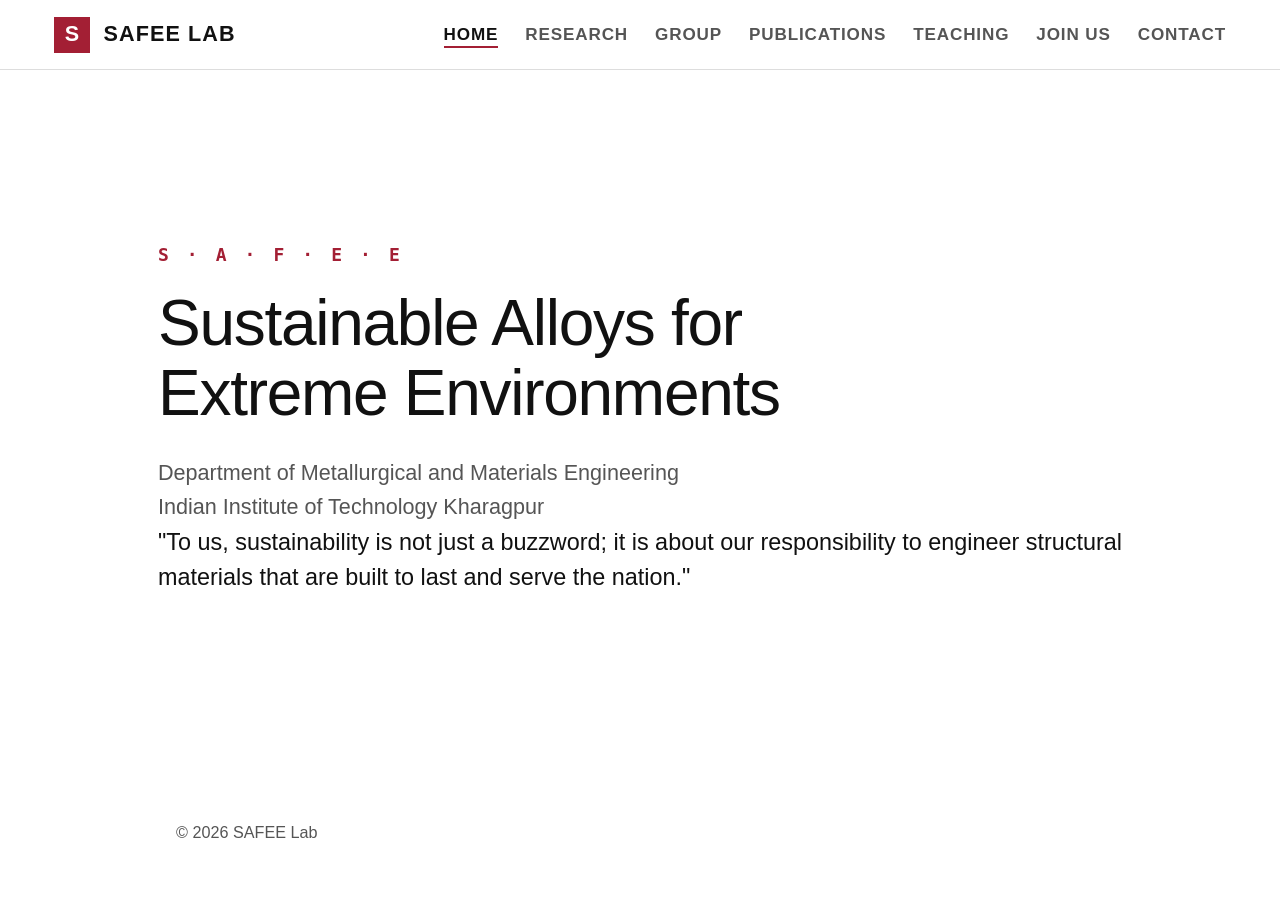
==== index.html @ 29551b2c "Add files via upload version 1 - 4th June 2026" ====
<!DOCTYPE html>
<html lang="en">
<head>
  <meta charset="UTF-8">
  <meta name="viewport" content="width=device-width, initial-scale=1.0">
  <meta http-equiv="X-UA-Compatible" content="IE=edge">
  <meta http-equiv="Content-Security-Policy" content="default-src 'self'; font-src 'self' https://fonts.gstatic.com; style-src 'self' https://fonts.googleapis.com 'unsafe-inline'; img-src 'self' data: *; script-src 'self' 'unsafe-inline';">
  <title>Home | SAFEE Lab</title>
  <link rel="preconnect" href="https://fonts.googleapis.com">
  <link rel="preconnect" href="https://fonts.gstatic.com" crossorigin>
  <link href="https://fonts.googleapis.com/css2?family=Funnel+Sans:wght@300;400;500;600;700&family=DM+Mono:wght@400;500&display=swap" rel="stylesheet">
  <link rel="stylesheet" href="style.css">
</head>
<body class="page-index">

<nav>
  <a class="nav-brand" href="index.html">
    <div class="nav-logo">S</div>
    <div class="nav-brand-text">SAFEE Lab</div>
  </a>
  <div style="display:flex; align-items:center;">
    <ul class="nav-links">
      <li><a href="index.html" class="active">Home</a></li>
      <li><a href="research.html">Research</a></li>
      <li><a href="group.html">Group</a></li>
      <li><a href="publications.html">Publications</a></li>
      <li><a href="teaching.html">Teaching</a></li>
      <li><a href="opportunities.html">Join Us</a></li>
      <li><a href="contact.html">Contact</a></li>
    </ul>
  </div>
</nav>

<main>
  <div class="content-wrap hero-welcome">
    <div class="hero-acronym">S · A · F · E · E</div>
    <h1 class="hero-title">Sustainable Alloys for<br>Extreme Environments</h1>
    <p class="hero-subtitle">Department of Metallurgical and Materials Engineering <br> Indian Institute of Technology Kharagpur</p>
    
    <blockquote class="hero-quote">
      "To us, sustainability is not just a buzzword; it is about our responsibility to engineer structural materials that are built to last and serve the nation."
    </blockquote>
  </div>
</main>

<footer>
  <div>© 2026 SAFEE Lab</div>
</footer>

<script src="script.js"></script>
</body>
</html>
---- style.css ----
/* ─── TASAN-STYLE ACADEMIC 3-COLOR PALETTE ─── */
:root {
  --bg-main: #ffffff;
  --bg-alt: #f4f4f4;
  --text-primary: #111111;
  --text-secondary: #555555;
  --border-color: #dddddd;
  --accent-color: #a31f34; 
  --nav-bg: rgba(255, 255, 255, 0.98);
}

* { margin: 0; padding: 0; box-sizing: border-box; font-family: 'Funnel Sans', sans-serif; }

html { font-size: 18px; scroll-behavior: smooth; }

body {
  background: var(--bg-main);
  color: var(--text-primary);
  line-height: 1.6;
  overflow-x: hidden;
}

a { color: var(--accent-color); text-decoration: none; font-weight: 500; transition: color 0.2s; }
a:hover { color: var(--text-primary); text-decoration: underline; }

/* ─── NAVIGATION ─── */
nav {
  position: fixed; top: 0; left: 0; right: 0; z-index: 100;
  background: var(--nav-bg);
  border-bottom: 1px solid var(--border-color);
  display: flex; align-items: center; justify-content: space-between;
  padding: 0 3rem; height: 70px;
}

.nav-brand { display: flex; align-items: center; gap: 0.75rem; cursor: pointer; }
.nav-logo {
  width: 36px; height: 36px;
  background: var(--accent-color);
  display: flex; align-items: center; justify-content: center;
  font-weight: 700; color: #fff; font-size: 1.2rem;
}
.nav-brand-text { font-size: 1.2rem; font-weight: 700; color: var(--text-primary); text-transform: uppercase; letter-spacing: 0.05em; }

.nav-links { display: flex; align-items: center; gap: 1.5rem; list-style: none; }
.nav-links a {
  color: var(--text-secondary);
  font-size: 0.95rem; font-weight: 600; text-transform: uppercase; letter-spacing: 0.05em;
  position: relative; padding-bottom: 0.2rem;
}
.nav-links a::after {
  content: ''; position: absolute; left: 0; bottom: 0; width: 0; height: 2px; background: var(--accent-color); transition: width 0.2s;
}
.nav-links a:hover::after, .nav-links a.active::after { width: 100%; }
.nav-links a:hover, .nav-links a.active { color: var(--text-primary); text-decoration: none; }

/* ─── PAGE LAYOUT ─── */
main { min-height: 100vh; padding-top: 70px; animation: fadeIn 0.4s ease forwards; }
.content-wrap { max-width: 1000px; margin: 0 auto; padding: 4rem 2rem; }

/* ─── HERO VIEW ─── */
.hero-welcome { padding: 8rem 1rem 6rem; text-align: left; border-bottom: 1px solid var(--border-color); }
.hero-title { font-size: clamp(2.5rem, 5vw, 4rem); color: var(--text-primary); margin-bottom: 1.5rem; font-weight: 300; line-height: 1.1; letter-spacing: -0.02em; }
.hero-acronym { font-family: 'DM Mono', monospace; font-size: 1rem; color: var(--accent-color); margin-bottom: 1rem; letter-spacing: 0.2em; font-weight: 600; }
.hero-subtitle { font-size: 1.2rem; color: var(--text-secondary); font-weight: 400; max-width: 600px; }

/* ─── INDEX SPECIFIC OVERRIDES ─── */
.page-index { display: flex; flex-direction: column; height: 100vh; min-height: 100vh; overflow: hidden; }
.page-index main { flex: 1; min-height: auto; display: flex; align-items: center; padding-top: 70px; }
.page-index .hero-welcome { padding: 2rem 1rem; border-bottom: none; }
.hero-quote { margin-bottom: 0; font-size: 1.3rem; line-height: 1.5; font-weight: 300; color: var(--text-primary); }

/* ─── RESEARCH VIEW ─── */
.vision-block { margin-bottom: 2rem; padding-bottom: 2rem; border-bottom: 1px solid var(--border-color); }
.vision-text { font-size: 1.15rem; line-height: 1.7; font-weight: 400; color: var(--text-primary); }
.vision-text strong { color: var(--accent-color); font-weight: 600; }
.interests-block { margin-bottom: 4rem; padding-bottom: 2rem; border-bottom: 1px solid var(--border-color); }
.interests-block.no-border { border-bottom: none; padding-bottom: 0; margin-bottom: 2rem; }
.interests-title { font-size: 1rem; font-weight: 700; text-transform: uppercase; color: var(--accent-color); margin-bottom: 1rem; letter-spacing: 0.1em; }
.chip-group { display: flex; flex-wrap: wrap; gap: 0.75rem; margin-top: 1rem; }
.chip { padding: 0.5rem 1rem; font-weight: 500; font-size: 0.95rem; background: var(--bg-alt); border-radius: 4px; border: 1px solid var(--border-color); color: var(--text-primary); }
.research-grid-item { display: grid; grid-template-columns: 300px 1fr; gap: 3rem; margin-bottom: 4rem; align-items: start; }
.research-grid-item img { width: 100%; height: 220px; object-fit: cover; border: 1px solid var(--border-color); filter: grayscale(20%); }
.research-item-body h3 { font-size: 1.5rem; margin-bottom: 0.75rem; color: var(--text-primary); font-weight: 600; }
.research-item-body p { font-size: 1rem; color: var(--text-secondary); margin-bottom: 1rem; }

/* ─── GROUP VIEW ─── */
.group-container { display: flex; flex-direction: column; gap: 4rem; }
.group-card { display: grid; grid-template-columns: 180px 1fr; gap: 3rem; align-items: center; padding-bottom: 3rem; border-bottom: 1px solid var(--border-color); }
.member-avatar { width: 180px; height: 180px; object-fit: cover; border-radius: 4px; border: 1px solid var(--border-color); transition: filter 0.3s; }
.group-card-content h3 { font-size: 1.6rem; color: var(--text-primary); margin-bottom: 0.25rem; font-weight: 600; }
.role-sub { font-size: 1rem; color: var(--accent-color); font-weight: 700; text-transform: uppercase; letter-spacing: 0.05em; margin-bottom: 0.5rem; }
.role-desc { font-size: 1.1rem; color: var(--text-secondary); margin-bottom: 1rem; }
.social-links { display: flex; gap: 0.75rem; }
.symbol-link { display: inline-flex; align-items: center; justify-content: center; width: 36px; height: 36px; border: 1px solid var(--border-color); background: var(--bg-alt); border-radius: 4px; color: var(--text-secondary); transition: all 0.2s ease; }
.symbol-link:hover { background: var(--accent-color); border-color: var(--accent-color); color: #ffffff; }
.symbol-link svg { width: 18px; height: 18px; fill: currentColor; }
.group-section-title { font-size: 1.5rem; margin-bottom: 1rem; color: var(--text-primary); font-weight: 600; }
.group-section-desc { color: var(--text-secondary); }

/* ─── PUBLICATIONS VIEW ─── */
.tab-container { display: flex; gap: 1rem; margin-bottom: 2rem; border-bottom: 1px solid var(--border-color); }
.tab-btn { background: none; border: none; padding: 0.5rem 1rem; font-size: 1rem; font-weight: 600; color: var(--text-secondary); cursor: pointer; border-bottom: 2px solid transparent; transition: all 0.2s; }
.tab-btn.active { color: var(--accent-color); border-bottom: 2px solid var(--accent-color); }
.tab-btn:hover { color: var(--text-primary); }
.tab-content { display: none; }
.tab-content.active { display: block; animation: fadeIn 0.3s ease; }
.pub-row { padding: 1.5rem 0; border-bottom: 1px solid var(--border-color); }
.pub-row:last-child { border-bottom: none; }
.pub-title { font-size: 1.1rem; font-weight: 600; color: var(--text-primary); margin-bottom: 0.5rem; line-height: 1.4; }
.pub-authors { font-size: 1rem; color: var(--text-secondary); margin-bottom: 0.25rem; }
.pub-journal { font-style: italic; font-size: 0.95rem; color: var(--text-primary); font-weight: 400; }
.pub-doi { margin-top: 0.25rem; }
.pub-doi span { font-family: 'DM Mono', monospace; font-size: 0.85rem; }
.pub-doi a { text-decoration: underline; }

/* ─── CONTACT / OPPORTUNITIES VIEW ─── */
.contact-clean { padding: 2rem 0; text-align: left; }
.contact-clean h2 { font-size: 2rem; margin-bottom: 1rem; color: var(--text-primary); font-weight: 600; }
.contact-clean p { font-size: 1.1rem; color: var(--text-secondary); margin-bottom: 0.5rem; }
.email-highlight { font-size: 1.2rem; color: var(--text-primary); font-weight: 600; margin-top: 1.5rem; display: inline-block; border-bottom: 2px solid var(--accent-color); }
.opportunities-text { font-size: 1.15rem; line-height: 1.7; color: var(--text-primary); }
.opportunities-text a { color: var(--accent-color); font-weight: 600; text-decoration: underline; }

/* ─── TEACHING ─── */
.unified-bullet-list { list-style-type: disc; padding-left: 1.5rem; margin-top: 1rem; }
.unified-bullet-list li { font-size: 1rem; color: var(--text-secondary); margin-bottom: 0.5rem; }

/* ─── FOOTER ─── */
footer { padding: 3rem 2rem; text-align: left; max-width: 1000px; margin: 0 auto; font-size: 0.9rem; color: var(--text-secondary); display: flex; justify-content: space-between; align-items: center; width: 100%; }

@keyframes fadeIn { from { opacity: 0; transform: translateY(5px); } to { opacity: 1; transform: translateY(0); } }

@media (max-width: 800px) {
  nav { padding: 0 1.5rem; }
  .nav-links { display: none; }
  .research-grid-item, .group-card { grid-template-columns: 1fr; gap: 1.5rem; }
  .research-grid-item img { height: auto; aspect-ratio: 16/9; }
  .member-avatar { height: auto; aspect-ratio: 1/1; max-width: 250px; }
  .content-wrap { padding: 2rem 1.5rem; }
  footer { flex-direction: column; text-align: center; gap: 1rem; }
  .tab-container { flex-direction: column; gap: 0; }
  .tab-btn { text-align: left; border-bottom: none; border-left: 2px solid transparent; }
  .tab-btn.active { border-bottom: none; border-left: 2px solid var(--accent-color); }
}
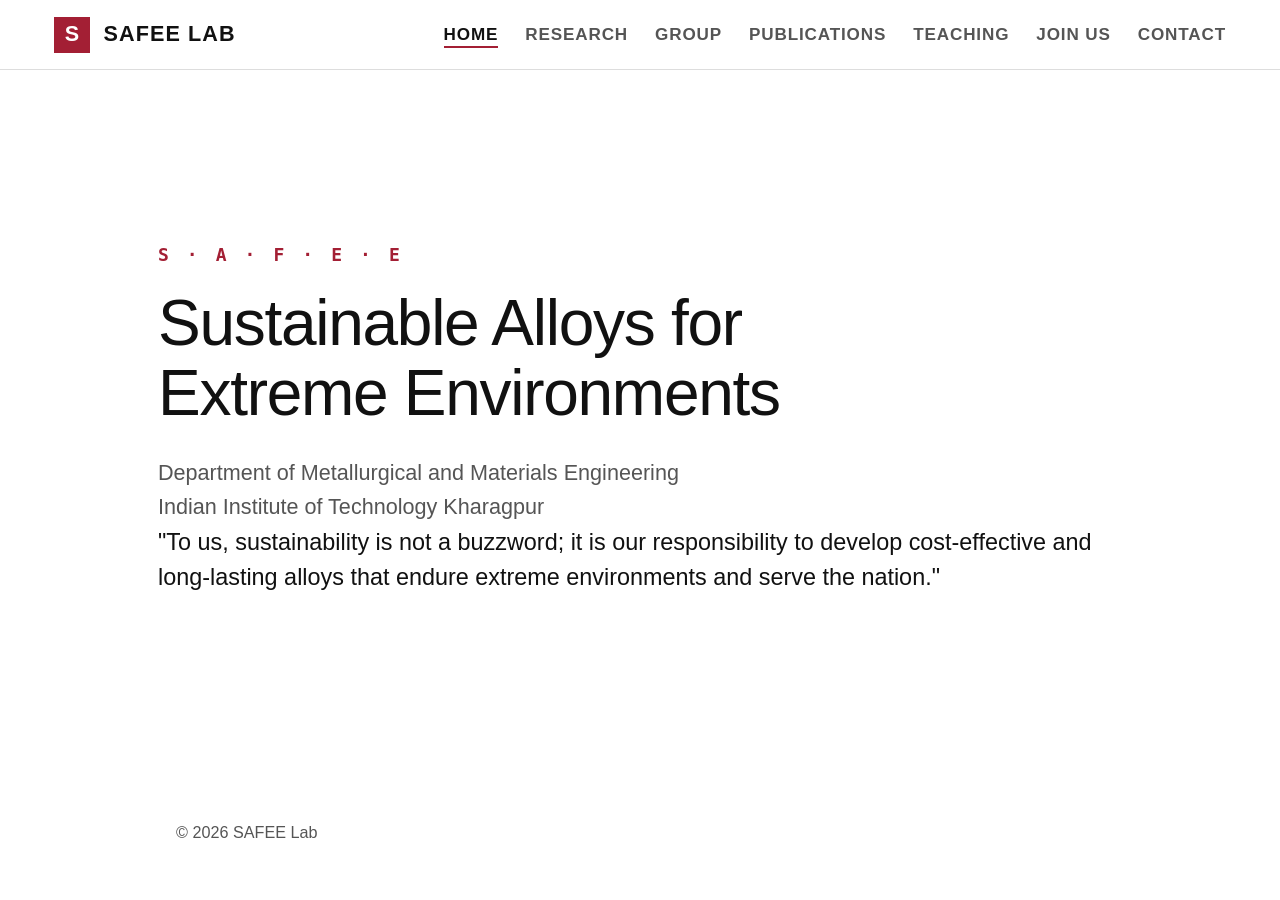
==== commit c6644645: "Update index.html" ====
--- a/index.html
+++ b/index.html
@@ -38,7 +38,7 @@
     <p class="hero-subtitle">Department of Metallurgical and Materials Engineering <br> Indian Institute of Technology Kharagpur</p>
     
     <blockquote class="hero-quote">
-      "To us, sustainability is not just a buzzword; it is about our responsibility to engineer structural materials that are built to last and serve the nation."
+      "To us, sustainability is not a buzzword; it is our responsibility to develop cost-effective and long-lasting alloys that endure extreme environments and serve the nation."
     </blockquote>
   </div>
 </main>
@@ -49,4 +49,4 @@
 
 <script src="script.js"></script>
 </body>
-</html>+</html>
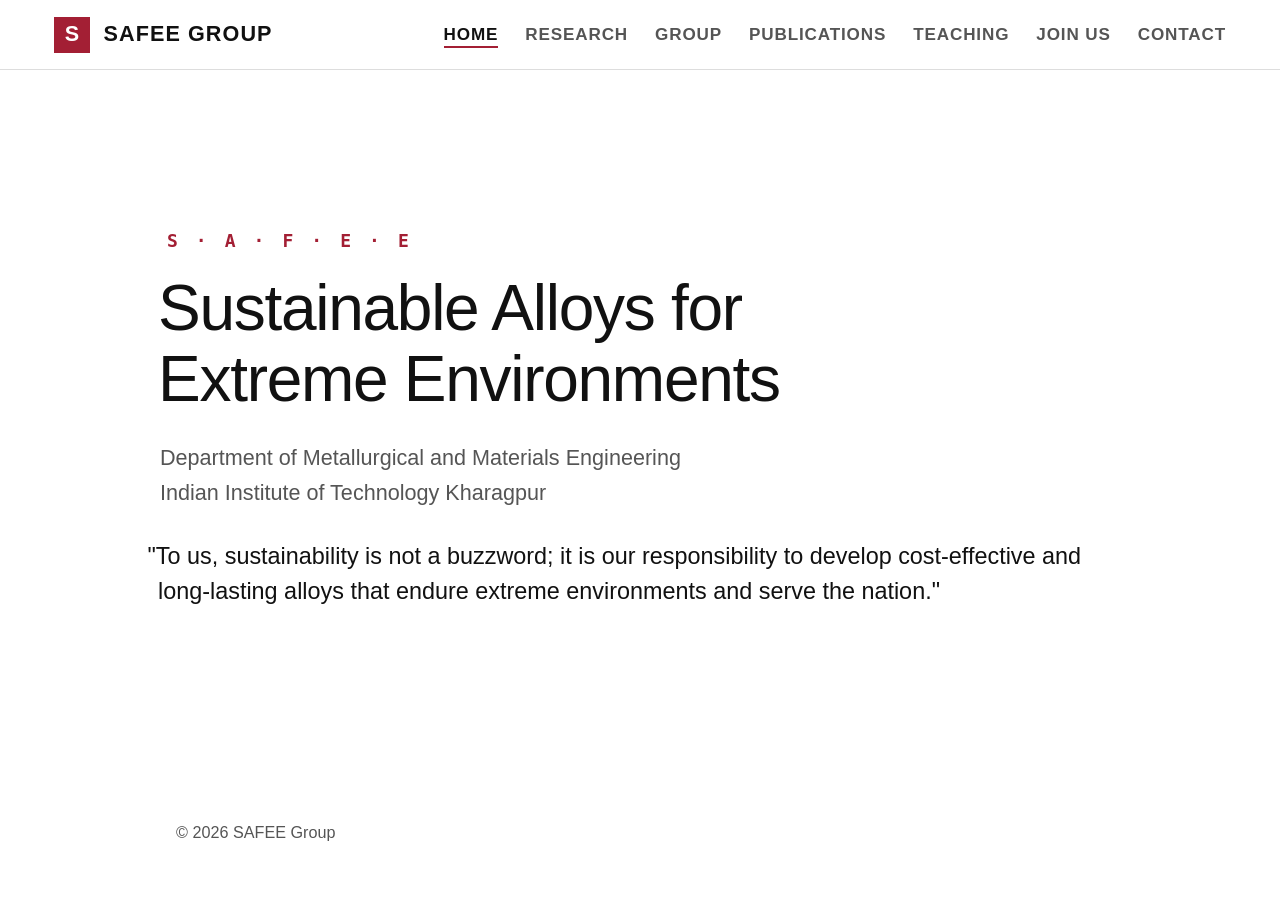
==== commit 0ce19472: "minor revision" ====
--- a/index.html
+++ b/index.html
@@ -5,7 +5,7 @@
   <meta name="viewport" content="width=device-width, initial-scale=1.0">
   <meta http-equiv="X-UA-Compatible" content="IE=edge">
   <meta http-equiv="Content-Security-Policy" content="default-src 'self'; font-src 'self' https://fonts.gstatic.com; style-src 'self' https://fonts.googleapis.com 'unsafe-inline'; img-src 'self' data: *; script-src 'self' 'unsafe-inline';">
-  <title>Home | SAFEE Lab</title>
+  <title>Home | SAFEE Group</title>
   <link rel="preconnect" href="https://fonts.googleapis.com">
   <link rel="preconnect" href="https://fonts.gstatic.com" crossorigin>
   <link href="https://fonts.googleapis.com/css2?family=Funnel+Sans:wght@300;400;500;600;700&family=DM+Mono:wght@400;500&display=swap" rel="stylesheet">
@@ -16,7 +16,7 @@
 <nav>
   <a class="nav-brand" href="index.html">
     <div class="nav-logo">S</div>
-    <div class="nav-brand-text">SAFEE Lab</div>
+    <div class="nav-brand-text">SAFEE Group</div>
   </a>
   <div style="display:flex; align-items:center;">
     <ul class="nav-links">
@@ -36,7 +36,9 @@
     <div class="hero-acronym">S · A · F · E · E</div>
     <h1 class="hero-title">Sustainable Alloys for<br>Extreme Environments</h1>
     <p class="hero-subtitle">Department of Metallurgical and Materials Engineering <br> Indian Institute of Technology Kharagpur</p>
-    
+
+    <br/>
+  
     <blockquote class="hero-quote">
       "To us, sustainability is not a buzzword; it is our responsibility to develop cost-effective and long-lasting alloys that endure extreme environments and serve the nation."
     </blockquote>
@@ -44,7 +46,7 @@
 </main>
 
 <footer>
-  <div>© 2026 SAFEE Lab</div>
+  <div>© 2026 SAFEE Group</div>
 </footer>
 
 <script src="script.js"></script>
--- a/style.css
+++ b/style.css
@@ -60,14 +60,14 @@
 /* ─── HERO VIEW ─── */
 .hero-welcome { padding: 8rem 1rem 6rem; text-align: left; border-bottom: 1px solid var(--border-color); }
 .hero-title { font-size: clamp(2.5rem, 5vw, 4rem); color: var(--text-primary); margin-bottom: 1.5rem; font-weight: 300; line-height: 1.1; letter-spacing: -0.02em; }
-.hero-acronym { font-family: 'DM Mono', monospace; font-size: 1rem; color: var(--accent-color); margin-bottom: 1rem; letter-spacing: 0.2em; font-weight: 600; }
-.hero-subtitle { font-size: 1.2rem; color: var(--text-secondary); font-weight: 400; max-width: 600px; }
+.hero-acronym { font-family: 'DM Mono', monospace; font-size: 1rem; color: var(--accent-color); margin-bottom: 1rem; letter-spacing: 0.2em; font-weight: 600; margin-left: 0.50rem;}
+.hero-subtitle { font-size: 1.2rem; color: var(--text-secondary); font-weight: 400; max-width: 600px; margin-left: 2px;}
 
 /* ─── INDEX SPECIFIC OVERRIDES ─── */
 .page-index { display: flex; flex-direction: column; height: 100vh; min-height: 100vh; overflow: hidden; }
 .page-index main { flex: 1; min-height: auto; display: flex; align-items: center; padding-top: 70px; }
 .page-index .hero-welcome { padding: 2rem 1rem; border-bottom: none; }
-.hero-quote { margin-bottom: 0; font-size: 1.3rem; line-height: 1.5; font-weight: 300; color: var(--text-primary); }
+.hero-quote { margin-bottom: 0; font-size: 1.3rem; line-height: 1.5; font-weight: 300; color: var(--text-primary); text-indent: -0.45em; }
 
 /* ─── RESEARCH VIEW ─── */
 .vision-block { margin-bottom: 2rem; padding-bottom: 2rem; border-bottom: 1px solid var(--border-color); }
@@ -118,6 +118,7 @@
 .contact-clean h2 { font-size: 2rem; margin-bottom: 1rem; color: var(--text-primary); font-weight: 600; }
 .contact-clean p { font-size: 1.1rem; color: var(--text-secondary); margin-bottom: 0.5rem; }
 .email-highlight { font-size: 1.2rem; color: var(--text-primary); font-weight: 600; margin-top: 1.5rem; display: inline-block; border-bottom: 2px solid var(--accent-color); }
+.opportunities-heading { color: var(--accent-color); margin-bottom: 1rem; }
 .opportunities-text { font-size: 1.15rem; line-height: 1.7; color: var(--text-primary); }
 .opportunities-text a { color: var(--accent-color); font-weight: 600; text-decoration: underline; }
 
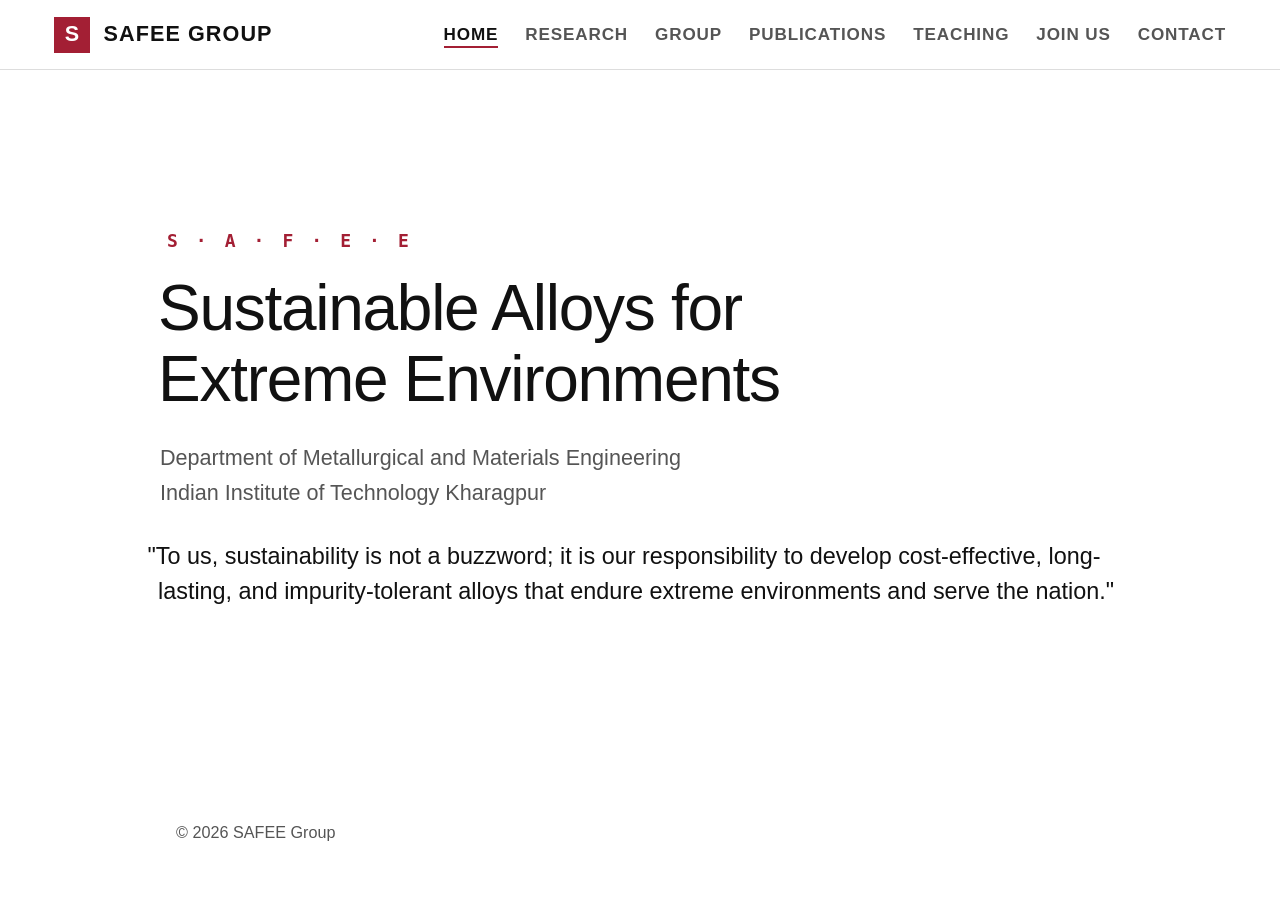
==== commit 92112bd5: "Update" ====
--- a/index.html
+++ b/index.html
@@ -28,6 +28,11 @@
       <li><a href="opportunities.html">Join Us</a></li>
       <li><a href="contact.html">Contact</a></li>
     </ul>
+    <div class="menu-toggle" id="mobile-menu">
+      <span class="bar"></span>
+      <span class="bar"></span>
+      <span class="bar"></span>
+    </div>
   </div>
 </nav>
 
@@ -40,7 +45,7 @@
     <br/>
   
     <blockquote class="hero-quote">
-      "To us, sustainability is not a buzzword; it is our responsibility to develop cost-effective and long-lasting alloys that endure extreme environments and serve the nation."
+      "To us, sustainability is not a buzzword; it is our responsibility to develop cost-effective, long-lasting, and impurity-tolerant alloys that endure extreme environments and serve the nation."
     </blockquote>
   </div>
 </main>
--- a/style.css
+++ b/style.css
@@ -18,6 +18,9 @@
   color: var(--text-primary);
   line-height: 1.6;
   overflow-x: hidden;
+  display: flex;
+  flex-direction: column;
+  min-height: 100vh;
 }
 
 a { color: var(--accent-color); text-decoration: none; font-weight: 500; transition: color 0.2s; }
@@ -25,14 +28,14 @@
 
 /* ─── NAVIGATION ─── */
 nav {
-  position: fixed; top: 0; left: 0; right: 0; z-index: 100;
+  position: fixed; top: 0; left: 0; right: 0; z-index: 1000;
   background: var(--nav-bg);
   border-bottom: 1px solid var(--border-color);
   display: flex; align-items: center; justify-content: space-between;
   padding: 0 3rem; height: 70px;
 }
 
-.nav-brand { display: flex; align-items: center; gap: 0.75rem; cursor: pointer; }
+.nav-brand { display: flex; align-items: center; gap: 0.75rem; cursor: pointer; z-index: 1001; }
 .nav-logo {
   width: 36px; height: 36px;
   background: var(--accent-color);
@@ -41,7 +44,7 @@
 }
 .nav-brand-text { font-size: 1.2rem; font-weight: 700; color: var(--text-primary); text-transform: uppercase; letter-spacing: 0.05em; }
 
-.nav-links { display: flex; align-items: center; gap: 1.5rem; list-style: none; }
+.nav-links { display: flex; align-items: center; gap: 1.5rem; list-style: none; transition: transform 0.3s ease, opacity 0.3s ease; }
 .nav-links a {
   color: var(--text-secondary);
   font-size: 0.95rem; font-weight: 600; text-transform: uppercase; letter-spacing: 0.05em;
@@ -53,8 +56,27 @@
 .nav-links a:hover::after, .nav-links a.active::after { width: 100%; }
 .nav-links a:hover, .nav-links a.active { color: var(--text-primary); text-decoration: none; }
 
+/* Hamburger Menu Toggle (Hidden by default) */
+.menu-toggle {
+  display: none;
+  flex-direction: column;
+  justify-content: space-between;
+  width: 30px;
+  height: 21px;
+  cursor: pointer;
+  z-index: 1001;
+  margin-left: 1rem;
+}
+.menu-toggle .bar {
+  height: 3px;
+  width: 100%;
+  background-color: var(--text-primary);
+  border-radius: 3px;
+  transition: all 0.3s ease-in-out;
+}
+
 /* ─── PAGE LAYOUT ─── */
-main { min-height: 100vh; padding-top: 70px; animation: fadeIn 0.4s ease forwards; }
+main { flex: 1; padding-top: 70px; animation: fadeIn 0.4s ease forwards; }
 .content-wrap { max-width: 1000px; margin: 0 auto; padding: 4rem 2rem; }
 
 /* ─── HERO VIEW ─── */
@@ -98,7 +120,7 @@
 .group-section-desc { color: var(--text-secondary); }
 
 /* ─── PUBLICATIONS VIEW ─── */
-.tab-container { display: flex; gap: 1rem; margin-bottom: 2rem; border-bottom: 1px solid var(--border-color); }
+.tab-container { display: flex; flex-wrap: wrap; gap: 1rem; margin-bottom: 2rem; border-bottom: 1px solid var(--border-color); }
 .tab-btn { background: none; border: none; padding: 0.5rem 1rem; font-size: 1rem; font-weight: 600; color: var(--text-secondary); cursor: pointer; border-bottom: 2px solid transparent; transition: all 0.2s; }
 .tab-btn.active { color: var(--accent-color); border-bottom: 2px solid var(--accent-color); }
 .tab-btn:hover { color: var(--text-primary); }
@@ -110,14 +132,14 @@
 .pub-authors { font-size: 1rem; color: var(--text-secondary); margin-bottom: 0.25rem; }
 .pub-journal { font-style: italic; font-size: 0.95rem; color: var(--text-primary); font-weight: 400; }
 .pub-doi { margin-top: 0.25rem; }
-.pub-doi span { font-family: 'DM Mono', monospace; font-size: 0.85rem; }
+.pub-doi span, .pub-doi a { font-family: 'DM Mono', monospace; font-size: 0.85rem; word-break: break-all; /* Fix long DOIs breaking layout */ }
 .pub-doi a { text-decoration: underline; }
 
 /* ─── CONTACT / OPPORTUNITIES VIEW ─── */
 .contact-clean { padding: 2rem 0; text-align: left; }
 .contact-clean h2 { font-size: 2rem; margin-bottom: 1rem; color: var(--text-primary); font-weight: 600; }
 .contact-clean p { font-size: 1.1rem; color: var(--text-secondary); margin-bottom: 0.5rem; }
-.email-highlight { font-size: 1.2rem; color: var(--text-primary); font-weight: 600; margin-top: 1.5rem; display: inline-block; border-bottom: 2px solid var(--accent-color); }
+.email-highlight { font-size: clamp(1rem, 4vw, 1.2rem); color: var(--text-primary); font-weight: 600; margin-top: 1.5rem; display: inline-block; border-bottom: 2px solid var(--accent-color); word-break: break-all; }
 .opportunities-heading { color: var(--accent-color); margin-bottom: 1rem; }
 .opportunities-text { font-size: 1.15rem; line-height: 1.7; color: var(--text-primary); }
 .opportunities-text a { color: var(--accent-color); font-weight: 600; text-decoration: underline; }
@@ -131,15 +153,63 @@
 
 @keyframes fadeIn { from { opacity: 0; transform: translateY(5px); } to { opacity: 1; transform: translateY(0); } }
 
-@media (max-width: 800px) {
+/* ─── RESPONSIVE MEDIA QUERIES ─── */
+@media (max-width: 900px) {
   nav { padding: 0 1.5rem; }
-  .nav-links { display: none; }
+  
+  /* Mobile Navigation Styles */
+  .menu-toggle { display: flex; }
+  
+  .nav-links {
+    position: absolute;
+    top: 70px; /* Height of the nav bar */
+    left: 0;
+    right: 0;
+    background-color: var(--nav-bg);
+    flex-direction: column;
+    padding: 2rem;
+    gap: 1.5rem;
+    border-bottom: 1px solid var(--border-color);
+    box-shadow: 0 10px 15px -3px rgba(0, 0, 0, 0.05);
+    
+    /* Animation hidden state */
+    transform: translateY(-150%);
+    opacity: 0;
+    pointer-events: none;
+  }
+
+  .nav-links.active-menu {
+    transform: translateY(0);
+    opacity: 1;
+    pointer-events: all;
+  }
+
+  /* Hamburger Menu Animation to 'X' */
+  .menu-toggle.is-active .bar:nth-child(1) { transform: translateY(9px) rotate(45deg); }
+  .menu-toggle.is-active .bar:nth-child(2) { opacity: 0; }
+  .menu-toggle.is-active .bar:nth-child(3) { transform: translateY(-9px) rotate(-45deg); }
+
+  /* Page Content Adjustments */
   .research-grid-item, .group-card { grid-template-columns: 1fr; gap: 1.5rem; }
   .research-grid-item img { height: auto; aspect-ratio: 16/9; }
-  .member-avatar { height: auto; aspect-ratio: 1/1; max-width: 250px; }
-  .content-wrap { padding: 2rem 1.5rem; }
+  .member-avatar { height: auto; aspect-ratio: 1/1; max-width: 200px; margin: 0 auto; }
+  .group-card-content { text-align: center; }
+  .social-links { justify-content: center; }
+  
+  .content-wrap { padding: 3rem 1.5rem; }
   footer { flex-direction: column; text-align: center; gap: 1rem; }
+  
   .tab-container { flex-direction: column; gap: 0; }
-  .tab-btn { text-align: left; border-bottom: none; border-left: 2px solid transparent; }
+  .tab-btn { text-align: left; border-bottom: none; border-left: 2px solid transparent; padding: 0.75rem 1rem; }
   .tab-btn.active { border-bottom: none; border-left: 2px solid var(--accent-color); }
-}
+  
+  /* Index Page Scrolling Fix */
+  .page-index { height: auto; min-height: 100vh; overflow: visible; }
+}
+
+@media (max-width: 480px) {
+  .hero-title { font-size: 2.2rem; }
+  .nav-brand-text { display: none; } /* Show only 'S' logo on very small screens */
+  .content-wrap { padding: 2rem 1rem; }
+  .member-avatar { max-width: 150px; }
+}
